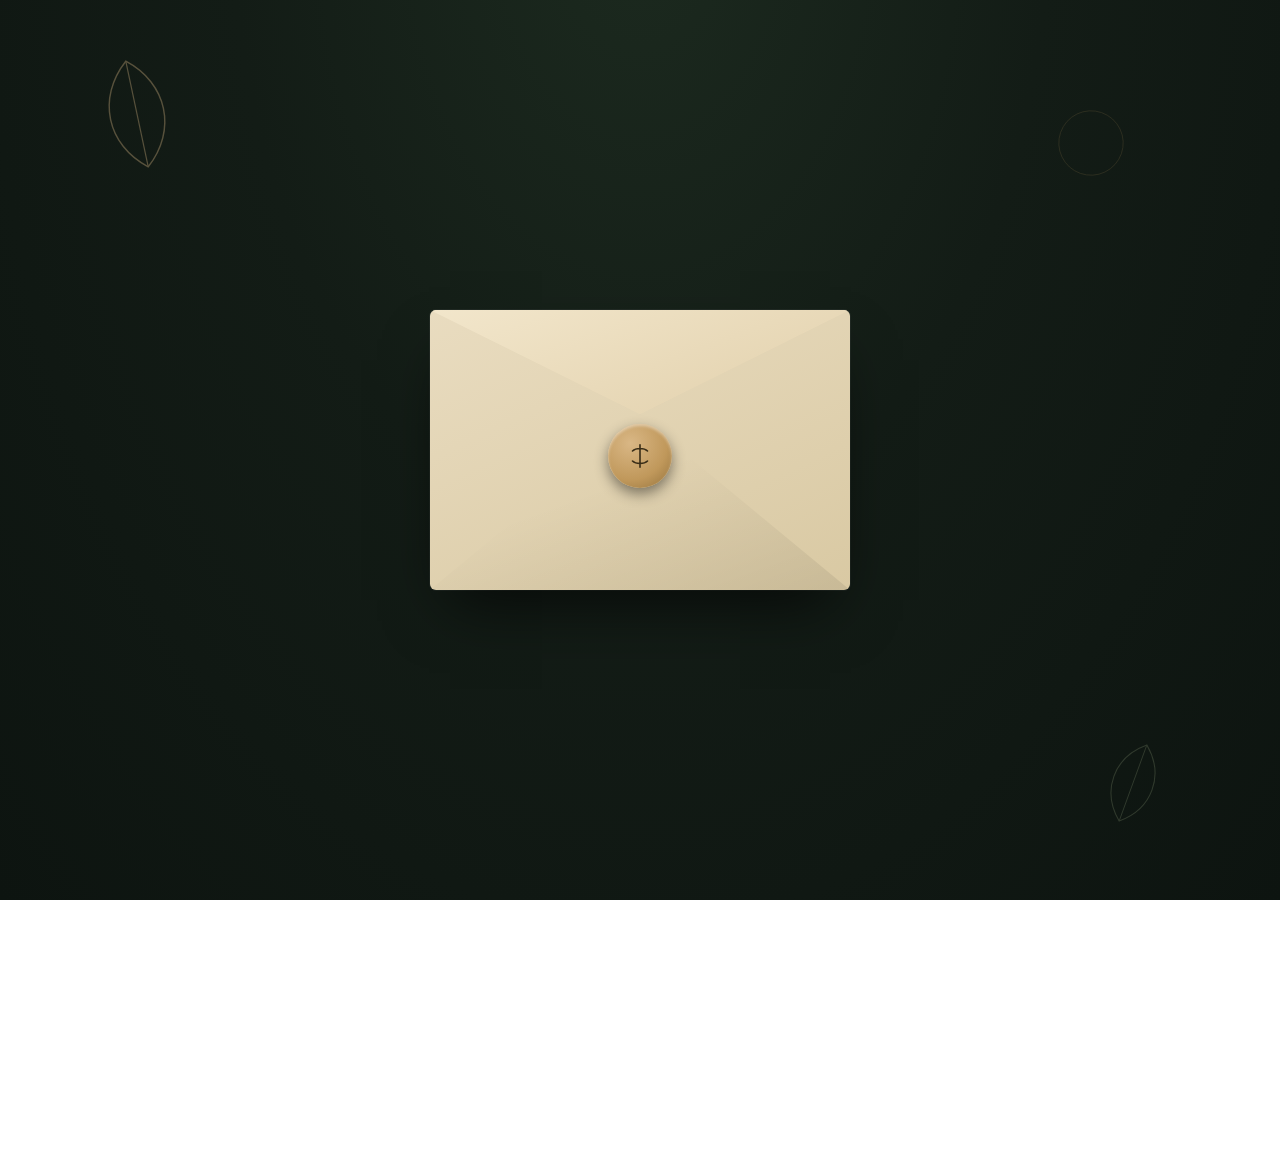
==== index.html @ 8c4a274a "fix default index" ====
<!DOCTYPE html>
<html lang="id">
<head>
<meta charset="UTF-8">
<meta name="viewport" content="width=device-width, initial-scale=1.0">
<title>Sebuah Kabar Dari Kami</title>
<link rel="preconnect" href="https://fonts.googleapis.com">
<link href="https://fonts.googleapis.com/css2?family=Cormorant+Garamond:ital,wght@0,400;0,500;0,600;1,400;1,500&family=Jost:wght@300;400;500&display=swap" rel="stylesheet">
<style>
  :root{
    --bg-deep: #131c16;
    --bg-deep-2: #0d1410;
    --paper: #faf5e9;
    --paper-shadow: #e8dcc4;
    --ink: #2a2f26;
    --ink-soft: #5b6152;
    --gold: #c0985b;
    --gold-soft: #d9b785;
    --sage: #6d7a5e;
    --rose: #b6796f;
  }

  *{ box-sizing:border-box; }

  html,body{
    margin:0;
    padding:0;
    min-height:100vh;
    background:
      radial-gradient(ellipse at 50% -10%, #1c2a1f 0%, var(--bg-deep) 45%, var(--bg-deep-2) 100%);
    font-family:'Jost', sans-serif;
    color: var(--ink);
    overflow-x:hidden;
  }

  .stage{
    min-height:100vh;
    display:flex;
    align-items:center;
    justify-content:center;
    padding: 40px 20px;
    position:relative;
  }

  /* ambient floating botanical lines */
  .leaf{
    position:absolute;
    opacity:0.35;
    pointer-events:none;
  }
  .leaf svg{ width:100%; height:100%; display:block; }
  .leaf.l1{ width:120px; top:6%; left:6%; transform:rotate(-12deg); }
  .leaf.l2{ width:90px; bottom:8%; right:8%; transform:rotate(20deg); }
  .leaf.l3{ width:70px; top:12%; right:12%; transform:rotate(8deg); opacity:0.2; }

  /* ===== ENVELOPE ===== */
  .envelope-wrap{
    perspective: 1800px;
    width: 100%;
    max-width: 420px;
  }

  .envelope{
    position:relative;
    width:100%;
    aspect-ratio: 3/2;
    cursor:pointer;
    transition: transform .6s ease;
  }
  .envelope:hover{ transform: translateY(-4px); }
  .envelope.opened{ pointer-events:none; }

  .env-back{
    position:absolute; inset:0;
    background: linear-gradient(155deg, #e9dcc0, #d9c9a3);
    border-radius: 6px;
    box-shadow: 0 30px 60px -20px rgba(0,0,0,0.7), 0 0 0 1px rgba(255,255,255,0.05);
  }

  .env-flap{
    position:absolute;
    top:0; left:0; right:0;
    height: 60%;
    background: linear-gradient(160deg, #f2e6cb, #ddcaa3);
    clip-path: polygon(0 0, 100% 0, 50% 62%);
    transform-origin: top center;
    transition: transform 1s cubic-bezier(.6,-0.1,.25,1);
    z-index:5;
    border-radius: 6px 6px 0 0;
  }
  .envelope.opened .env-flap{
    transform: rotateX(180deg);
    z-index:1;
  }

  .env-shadow-fold{
    position:absolute;
    inset:0;
    background: linear-gradient(160deg, transparent 55%, rgba(0,0,0,0.08) 100%);
    clip-path: polygon(0 100%, 50% 38%, 100% 100%);
    pointer-events:none;
  }

  .seal{
    position:absolute;
    top:52%; left:50%;
    width:64px; height:64px;
    transform: translate(-50%,-50%);
    z-index:6;
    border-radius:50%;
    background: radial-gradient(circle at 35% 30%, var(--gold-soft), var(--gold) 60%, #93713b 100%);
    box-shadow: 0 6px 14px rgba(0,0,0,0.45), inset 0 2px 3px rgba(255,255,255,0.4);
    display:flex; align-items:center; justify-content:center;
    transition: transform .5s ease, opacity .5s ease;
  }
  .seal svg{ width: 30px; height:30px; }
  .envelope.opened .seal{
    transform: translate(-50%,-50%) scale(0.4) rotate(25deg);
    opacity:0;
  }

  .env-hint{
    position:absolute;
    bottom:-38px; left:0; right:0;
    text-align:center;
    color: #cfd6c5;
    font-size:13px;
    letter-spacing:.14em;
    text-transform:uppercase;
    opacity:0.75;
  }
  .envelope.opened + .env-hint, .envelope.opened ~ .env-hint{ opacity:0; }

  .env-hint-wrap.hidden{ opacity:0; transition:opacity .4s ease; }

  /* ===== LETTER ===== */
  .letter{
    position: absolute;
    top: 6%;
    left: 50%;
    width: 92%;
    max-width: 400px;
    transform: translate(-50%, 30px) scale(0.96);
    background: var(--paper);
    box-shadow: 0 40px 80px -25px rgba(0,0,0,0.55);
    border-radius: 4px;
    padding: 44px 30px 38px;
    opacity: 0;
    z-index: 3;
    transition: transform 1s cubic-bezier(.2,.8,.2,1) .35s, opacity .8s ease .35s;
    text-align:center;
  }
  .envelope-wrap.opened .letter{
    opacity:1;
    transform: translate(-50%, -120px) scale(1);
  }
  .envelope-wrap.opened .envelope{ z-index:2; }

  .eyebrow{
    font-size:11px;
    letter-spacing:.3em;
    text-transform:uppercase;
    color: var(--sage);
    margin: 0 0 18px;
  }

  .to-line{
    font-size:13px;
    color: var(--ink-soft);
    margin: 0 0 4px;
    font-style: italic;
  }
  .to-line span{
    color: var(--ink);
    font-weight:500;
    font-style: normal;
  }

  .divider{
    width:56px; height:1px;
    background: var(--gold);
    margin: 18px auto;
    position:relative;
  }
  .divider::before{
    content:'✦';
    position:absolute;
    top:-8px; left:50%;
    transform:translateX(-50%);
    color:var(--gold);
    font-size:11px;
    background:var(--paper);
    padding:0 6px;
  }

  .names{
    font-family:'Cormorant Garamond', serif;
    font-weight:500;
    font-size: 34px;
    line-height:1.15;
    color: var(--ink);
    margin: 0;
  }
  .names em{
    font-style: italic;
    color: var(--rose);
    font-weight:400;
    display:inline-block;
    padding: 0 4px;
  }

  .msg{
    font-size:14.5px;
    line-height:1.85;
    color: var(--ink-soft);
    margin: 22px 0;
    text-align:left;
  }
  .msg p{ margin: 0 0 14px; }
  .msg p:last-child{ margin-bottom:0; }

  .detail-box{
    background: rgba(109,122,94,0.07);
    border: 1px solid rgba(109,122,94,0.2);
    border-radius:8px;
    padding: 16px 18px;
    margin: 22px 0;
    text-align:left;
  }
  .detail-row{
    display:flex;
    gap:10px;
    font-size:13px;
    color: var(--ink);
    margin-bottom:8px;
  }
  .detail-row:last-child{ margin-bottom:0; }
  .detail-row .ico{ color: var(--gold); flex-shrink:0; width:16px; text-align:center; }

  .closing{
    font-family:'Cormorant Garamond', serif;
    font-style: italic;
    font-size: 15px;
    color: var(--ink-soft);
    margin: 20px 0 4px;
  }
  .closing strong{
    display:block;
    font-style:normal;
    font-weight:600;
    font-size:19px;
    color: var(--ink);
    margin-top:4px;
  }

  .cta{
    display:inline-block;
    margin-top: 22px;
    padding: 12px 28px;
    background: var(--ink);
    color: var(--paper);
    text-decoration:none;
    font-size:12.5px;
    letter-spacing:.12em;
    text-transform:uppercase;
    border-radius: 30px;
    transition: background .3s ease, transform .3s ease;
  }
  .cta:hover{ background: var(--sage); transform: translateY(-2px); }

  .footer-note{
    margin-top: 200px;
    text-align:center;
    color:#8b9184;
    font-size:11px;
    letter-spacing:.1em;
    max-width:400px;
  }

  @media (max-width:480px){
    .letter{ padding: 34px 22px 30px; }
    .names{ font-size:28px; }
  }

  @media (prefers-reduced-motion: reduce){
    .env-flap, .letter, .seal, .envelope{ transition:none !important; }
  }
</style>
</head>
<body>

<div class="stage">

  <div class="leaf l1"><svg viewBox="0 0 100 100"><path d="M50 5 C20 30 20 70 50 95 C80 70 80 30 50 5 Z" fill="none" stroke="#d9b785" stroke-width="1.2"/><path d="M50 5 L50 95" stroke="#d9b785" stroke-width="1"/></svg></div>
  <div class="leaf l2"><svg viewBox="0 0 100 100"><path d="M50 5 C20 30 20 70 50 95 C80 70 80 30 50 5 Z" fill="none" stroke="#6d7a5e" stroke-width="1.2"/><path d="M50 5 L50 95" stroke="#6d7a5e" stroke-width="1"/></svg></div>
  <div class="leaf l3"><svg viewBox="0 0 100 100"><circle cx="50" cy="50" r="46" fill="none" stroke="#c0985b" stroke-width="1"/></svg></div>

  <div class="envelope-wrap" id="envWrap">

    <div class="envelope" id="envelope" onclick="openLetter()">
      <div class="env-back"></div>
      <div class="env-shadow-fold"></div>
      <div class="env-flap"></div>
      <div class="seal">
        <svg viewBox="0 0 24 24" fill="none" stroke="#3a2e18" stroke-width="1.3">
          <path d="M12 3 L12 21 M6 8 C6 8 8 6 12 6 C16 6 18 8 18 8 M6 16 C6 16 8 18 12 18 C16 18 18 16 18 16" stroke-linecap="round"/>
        </svg>
      </div>
    </div>

    <div class="letter" id="letter">
      <p class="eyebrow">Sebuah Kabar Dari Kami</p>
      <p class="to-line">Kepada Yth. <span id="recipientName">Teman & Keluarga Tersayang</span></p>
      <div class="divider"></div>

      <h1 class="names">Umu <em>&</em> Anggin</h1>

      <div class="msg">
        <p>Dengan penuh syukur, kami akan melangsungkan pernikahan dalam suasana yang intim dan sederhana, hanya bersama keluarga terdekat.</p>
        <p>Bukan karena kalian kurang berarti — justru sebaliknya, kalian begitu berharga di hati kami. Karena beberapa pertimbangan, kami memilih merayakan hari pernikahan ini dalam lingkaran kecil.</p>
        <p>Mohon maaf apabila kami tidak dapat mengundang secara langsung. Doa restu dari kalian sudah lebih dari cukup untuk kami.</p>
      </div>

      <div class="detail-box">
        <div class="detail-row"><span class="ico">✦</span><span>Sabtu, 10 Oktober 2026</span></div>
        <div class="detail-row"><span class="ico">✦</span><span>Banjarnegara, Jawa Tengah, Indonesia</span></div>
      </div>

      <p class="closing">Dengan cinta,<strong>Umu & Anggin</strong></p>

      <div class="wa-row">
        <a class="cta cta-secondary" href="https://wa.me/6285786750167?text=Selamat%20ya%20atas%20pernikahannya!%20Semoga%20berbahagia%20selalu%20%F0%9F%A4%8D" target="_blank">Ucapan untuk Umu</a>
        <a class="cta cta-secondary" href="https://wa.me/628978184233?text=Selamat%20ya%20atas%20pernikahannya!%20Semoga%20berbahagia%20selalu%20%F0%9F%A4%8D" target="_blank">Ucapan untuk Anggin</a>
      </div>
    </div>

  </div>

  <p class="env-hint" id="hint">Sentuh untuk membuka surat</p>

</div>

<script>
  // Baca nama penerima dari link, contoh: undangan.html?to=Budi+%26+Keluarga
  (function setRecipientName(){
    const params = new URLSearchParams(window.location.search);
    const name = params.get('to');
    if(name && name.trim().length){
      document.getElementById('recipientName').textContent = name.trim();
    }
  })();

  function openLetter(){
    const wrap = document.getElementById('envWrap');
    const env = document.getElementById('envelope');
    const hint = document.getElementById('hint');
    if(wrap.classList.contains('opened')) return;
    env.classList.add('opened');
    wrap.classList.add('opened');
    hint.style.transition = 'opacity .4s ease';
    hint.style.opacity = '0';
  }
</script>

</body>
</html>
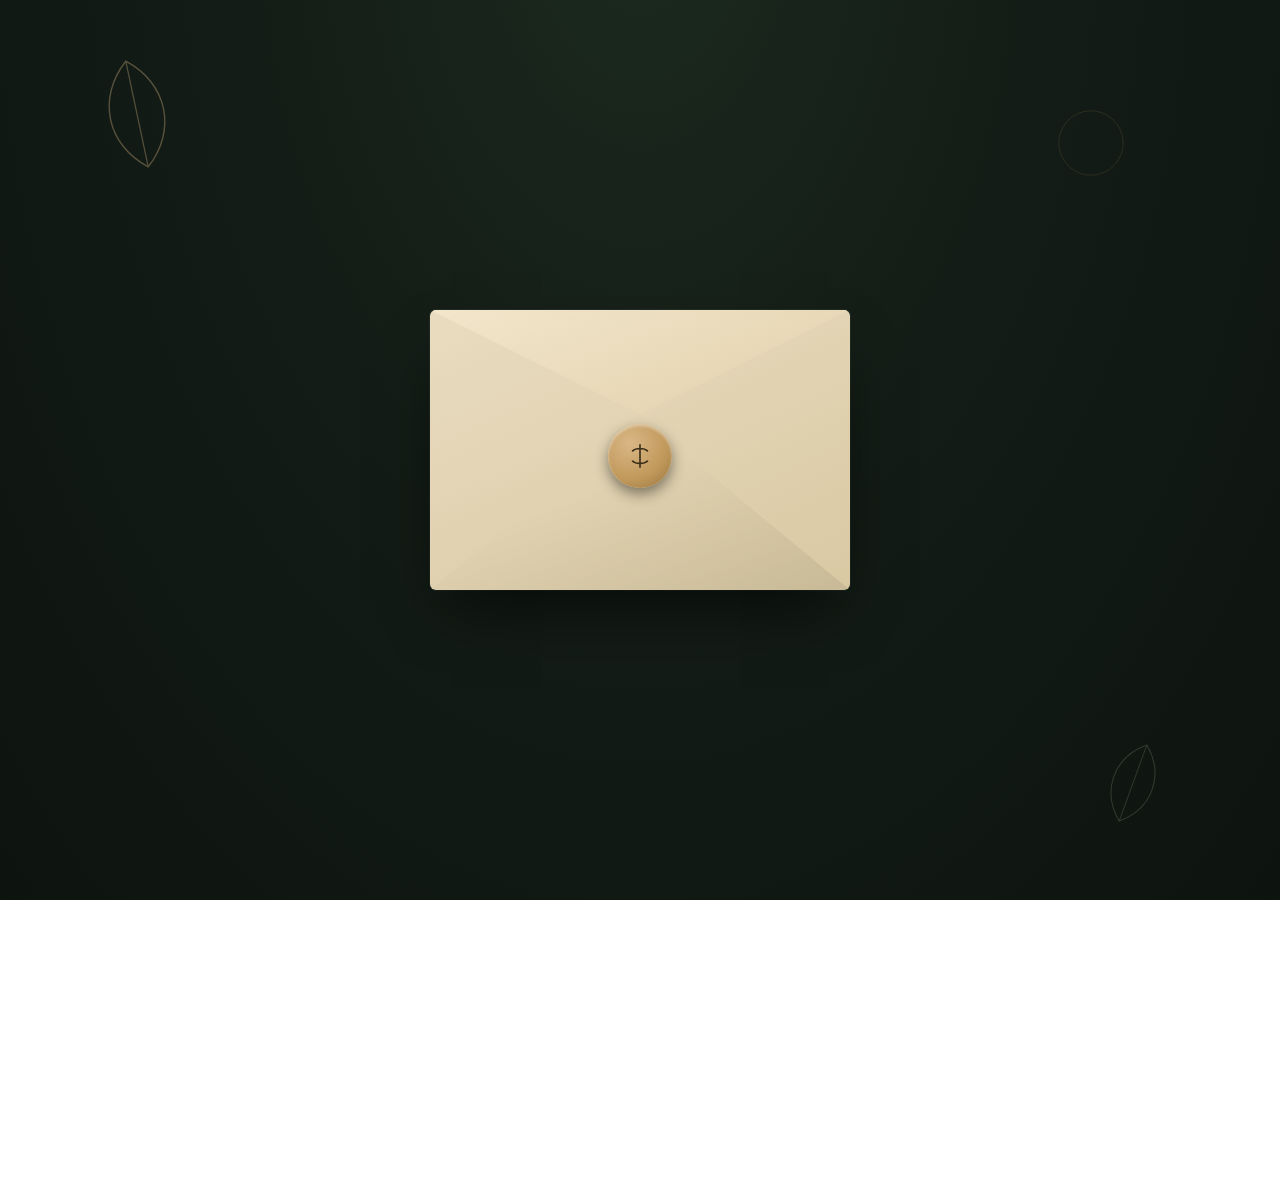
==== commit b07e43ff: "feat(styles): perbaikan styling dan penambahan elemen UI - Perbaiki variabel warna CSS agar lebih ko" ====
--- a/index.html
+++ b/index.html
@@ -3,293 +3,14 @@
 <head>
 <meta charset="UTF-8">
 <meta name="viewport" content="width=device-width, initial-scale=1.0">
-<title>Sebuah Kabar Dari Kami</title>
+<title>Surat Cinta dari Umu & Anggin</title>
 <link rel="preconnect" href="https://fonts.googleapis.com">
 <link href="https://fonts.googleapis.com/css2?family=Cormorant+Garamond:ital,wght@0,400;0,500;0,600;1,400;1,500&family=Jost:wght@300;400;500&display=swap" rel="stylesheet">
-<style>
-  :root{
-    --bg-deep: #131c16;
-    --bg-deep-2: #0d1410;
-    --paper: #faf5e9;
-    --paper-shadow: #e8dcc4;
-    --ink: #2a2f26;
-    --ink-soft: #5b6152;
-    --gold: #c0985b;
-    --gold-soft: #d9b785;
-    --sage: #6d7a5e;
-    --rose: #b6796f;
-  }
-
-  *{ box-sizing:border-box; }
-
-  html,body{
-    margin:0;
-    padding:0;
-    min-height:100vh;
-    background:
-      radial-gradient(ellipse at 50% -10%, #1c2a1f 0%, var(--bg-deep) 45%, var(--bg-deep-2) 100%);
-    font-family:'Jost', sans-serif;
-    color: var(--ink);
-    overflow-x:hidden;
-  }
-
-  .stage{
-    min-height:100vh;
-    display:flex;
-    align-items:center;
-    justify-content:center;
-    padding: 40px 20px;
-    position:relative;
-  }
-
-  /* ambient floating botanical lines */
-  .leaf{
-    position:absolute;
-    opacity:0.35;
-    pointer-events:none;
-  }
-  .leaf svg{ width:100%; height:100%; display:block; }
-  .leaf.l1{ width:120px; top:6%; left:6%; transform:rotate(-12deg); }
-  .leaf.l2{ width:90px; bottom:8%; right:8%; transform:rotate(20deg); }
-  .leaf.l3{ width:70px; top:12%; right:12%; transform:rotate(8deg); opacity:0.2; }
-
-  /* ===== ENVELOPE ===== */
-  .envelope-wrap{
-    perspective: 1800px;
-    width: 100%;
-    max-width: 420px;
-  }
-
-  .envelope{
-    position:relative;
-    width:100%;
-    aspect-ratio: 3/2;
-    cursor:pointer;
-    transition: transform .6s ease;
-  }
-  .envelope:hover{ transform: translateY(-4px); }
-  .envelope.opened{ pointer-events:none; }
-
-  .env-back{
-    position:absolute; inset:0;
-    background: linear-gradient(155deg, #e9dcc0, #d9c9a3);
-    border-radius: 6px;
-    box-shadow: 0 30px 60px -20px rgba(0,0,0,0.7), 0 0 0 1px rgba(255,255,255,0.05);
-  }
-
-  .env-flap{
-    position:absolute;
-    top:0; left:0; right:0;
-    height: 60%;
-    background: linear-gradient(160deg, #f2e6cb, #ddcaa3);
-    clip-path: polygon(0 0, 100% 0, 50% 62%);
-    transform-origin: top center;
-    transition: transform 1s cubic-bezier(.6,-0.1,.25,1);
-    z-index:5;
-    border-radius: 6px 6px 0 0;
-  }
-  .envelope.opened .env-flap{
-    transform: rotateX(180deg);
-    z-index:1;
-  }
-
-  .env-shadow-fold{
-    position:absolute;
-    inset:0;
-    background: linear-gradient(160deg, transparent 55%, rgba(0,0,0,0.08) 100%);
-    clip-path: polygon(0 100%, 50% 38%, 100% 100%);
-    pointer-events:none;
-  }
-
-  .seal{
-    position:absolute;
-    top:52%; left:50%;
-    width:64px; height:64px;
-    transform: translate(-50%,-50%);
-    z-index:6;
-    border-radius:50%;
-    background: radial-gradient(circle at 35% 30%, var(--gold-soft), var(--gold) 60%, #93713b 100%);
-    box-shadow: 0 6px 14px rgba(0,0,0,0.45), inset 0 2px 3px rgba(255,255,255,0.4);
-    display:flex; align-items:center; justify-content:center;
-    transition: transform .5s ease, opacity .5s ease;
-  }
-  .seal svg{ width: 30px; height:30px; }
-  .envelope.opened .seal{
-    transform: translate(-50%,-50%) scale(0.4) rotate(25deg);
-    opacity:0;
-  }
-
-  .env-hint{
-    position:absolute;
-    bottom:-38px; left:0; right:0;
-    text-align:center;
-    color: #cfd6c5;
-    font-size:13px;
-    letter-spacing:.14em;
-    text-transform:uppercase;
-    opacity:0.75;
-  }
-  .envelope.opened + .env-hint, .envelope.opened ~ .env-hint{ opacity:0; }
-
-  .env-hint-wrap.hidden{ opacity:0; transition:opacity .4s ease; }
-
-  /* ===== LETTER ===== */
-  .letter{
-    position: absolute;
-    top: 6%;
-    left: 50%;
-    width: 92%;
-    max-width: 400px;
-    transform: translate(-50%, 30px) scale(0.96);
-    background: var(--paper);
-    box-shadow: 0 40px 80px -25px rgba(0,0,0,0.55);
-    border-radius: 4px;
-    padding: 44px 30px 38px;
-    opacity: 0;
-    z-index: 3;
-    transition: transform 1s cubic-bezier(.2,.8,.2,1) .35s, opacity .8s ease .35s;
-    text-align:center;
-  }
-  .envelope-wrap.opened .letter{
-    opacity:1;
-    transform: translate(-50%, -120px) scale(1);
-  }
-  .envelope-wrap.opened .envelope{ z-index:2; }
-
-  .eyebrow{
-    font-size:11px;
-    letter-spacing:.3em;
-    text-transform:uppercase;
-    color: var(--sage);
-    margin: 0 0 18px;
-  }
-
-  .to-line{
-    font-size:13px;
-    color: var(--ink-soft);
-    margin: 0 0 4px;
-    font-style: italic;
-  }
-  .to-line span{
-    color: var(--ink);
-    font-weight:500;
-    font-style: normal;
-  }
-
-  .divider{
-    width:56px; height:1px;
-    background: var(--gold);
-    margin: 18px auto;
-    position:relative;
-  }
-  .divider::before{
-    content:'✦';
-    position:absolute;
-    top:-8px; left:50%;
-    transform:translateX(-50%);
-    color:var(--gold);
-    font-size:11px;
-    background:var(--paper);
-    padding:0 6px;
-  }
-
-  .names{
-    font-family:'Cormorant Garamond', serif;
-    font-weight:500;
-    font-size: 34px;
-    line-height:1.15;
-    color: var(--ink);
-    margin: 0;
-  }
-  .names em{
-    font-style: italic;
-    color: var(--rose);
-    font-weight:400;
-    display:inline-block;
-    padding: 0 4px;
-  }
-
-  .msg{
-    font-size:14.5px;
-    line-height:1.85;
-    color: var(--ink-soft);
-    margin: 22px 0;
-    text-align:left;
-  }
-  .msg p{ margin: 0 0 14px; }
-  .msg p:last-child{ margin-bottom:0; }
-
-  .detail-box{
-    background: rgba(109,122,94,0.07);
-    border: 1px solid rgba(109,122,94,0.2);
-    border-radius:8px;
-    padding: 16px 18px;
-    margin: 22px 0;
-    text-align:left;
-  }
-  .detail-row{
-    display:flex;
-    gap:10px;
-    font-size:13px;
-    color: var(--ink);
-    margin-bottom:8px;
-  }
-  .detail-row:last-child{ margin-bottom:0; }
-  .detail-row .ico{ color: var(--gold); flex-shrink:0; width:16px; text-align:center; }
-
-  .closing{
-    font-family:'Cormorant Garamond', serif;
-    font-style: italic;
-    font-size: 15px;
-    color: var(--ink-soft);
-    margin: 20px 0 4px;
-  }
-  .closing strong{
-    display:block;
-    font-style:normal;
-    font-weight:600;
-    font-size:19px;
-    color: var(--ink);
-    margin-top:4px;
-  }
-
-  .cta{
-    display:inline-block;
-    margin-top: 22px;
-    padding: 12px 28px;
-    background: var(--ink);
-    color: var(--paper);
-    text-decoration:none;
-    font-size:12.5px;
-    letter-spacing:.12em;
-    text-transform:uppercase;
-    border-radius: 30px;
-    transition: background .3s ease, transform .3s ease;
-  }
-  .cta:hover{ background: var(--sage); transform: translateY(-2px); }
-
-  .footer-note{
-    margin-top: 200px;
-    text-align:center;
-    color:#8b9184;
-    font-size:11px;
-    letter-spacing:.1em;
-    max-width:400px;
-  }
-
-  @media (max-width:480px){
-    .letter{ padding: 34px 22px 30px; }
-    .names{ font-size:28px; }
-  }
-
-  @media (prefers-reduced-motion: reduce){
-    .env-flap, .letter, .seal, .envelope{ transition:none !important; }
-  }
-</style>
+<link rel="stylesheet" href="assets/css/main.css">
 </head>
 <body>
 
-<div class="stage">
+<div class="stage" id="guestView">
 
   <div class="leaf l1"><svg viewBox="0 0 100 100"><path d="M50 5 C20 30 20 70 50 95 C80 70 80 30 50 5 Z" fill="none" stroke="#d9b785" stroke-width="1.2"/><path d="M50 5 L50 95" stroke="#d9b785" stroke-width="1"/></svg></div>
   <div class="leaf l2"><svg viewBox="0 0 100 100"><path d="M50 5 C20 30 20 70 50 95 C80 70 80 30 50 5 Z" fill="none" stroke="#6d7a5e" stroke-width="1.2"/><path d="M50 5 L50 95" stroke="#6d7a5e" stroke-width="1"/></svg></div>
@@ -313,24 +34,24 @@
       <p class="to-line">Kepada Yth. <span id="recipientName">Teman & Keluarga Tersayang</span></p>
       <div class="divider"></div>
 
-      <h1 class="names">Umu <em>&</em> Anggin</h1>
+      <h1 class="names">[Nama Pria] <em>&</em> [Nama Wanita]</h1>
 
       <div class="msg">
         <p>Dengan penuh syukur, kami akan melangsungkan pernikahan dalam suasana yang intim dan sederhana, hanya bersama keluarga terdekat.</p>
-        <p>Bukan karena kalian kurang berarti — justru sebaliknya, kalian begitu berharga di hati kami. Karena beberapa pertimbangan, kami memilih merayakan hari pernikahan ini dalam lingkaran kecil.</p>
+        <p>Bukan karena kalian kurang berarti — justru sebaliknya, kalian begitu berharga di hati kami. Karena beberapa pertimbangan, kami memilih merayakan hari ini dalam lingkaran kecil.</p>
         <p>Mohon maaf apabila kami tidak dapat mengundang secara langsung. Doa restu dari kalian sudah lebih dari cukup untuk kami.</p>
       </div>
 
       <div class="detail-box">
-        <div class="detail-row"><span class="ico">✦</span><span>Sabtu, 10 Oktober 2026</span></div>
-        <div class="detail-row"><span class="ico">✦</span><span>Banjarnegara, Jawa Tengah, Indonesia</span></div>
+        <div class="detail-row"><span class="ico">✦</span><span>[Hari, Tanggal Bulan Tahun]</span></div>
+        <div class="detail-row"><span class="ico">✦</span><span>[Kota, Indonesia]</span></div>
       </div>
 
-      <p class="closing">Dengan cinta,<strong>Umu & Anggin</strong></p>
+      <p class="closing">Dengan cinta,<strong>[Nama Pria] & [Nama Wanita]</strong></p>
 
       <div class="wa-row">
-        <a class="cta cta-secondary" href="https://wa.me/6285786750167?text=Selamat%20ya%20atas%20pernikahannya!%20Semoga%20berbahagia%20selalu%20%F0%9F%A4%8D" target="_blank">Ucapan untuk Umu</a>
-        <a class="cta cta-secondary" href="https://wa.me/628978184233?text=Selamat%20ya%20atas%20pernikahannya!%20Semoga%20berbahagia%20selalu%20%F0%9F%A4%8D" target="_blank">Ucapan untuk Anggin</a>
+        <a class="cta cta-secondary" href="https://wa.me/62xxxxxxxxxx1?text=Selamat%20ya%20atas%20pernikahannya!%20Semoga%20berbahagia%20selalu%20%F0%9F%A4%8D" target="_blank">Ucapan untuk [Nama Pria]</a>
+        <a class="cta cta-secondary" href="https://wa.me/62xxxxxxxxxx2?text=Selamat%20ya%20atas%20pernikahannya!%20Semoga%20berbahagia%20selalu%20%F0%9F%A4%8D" target="_blank">Ucapan untuk [Nama Wanita]</a>
       </div>
     </div>
 
@@ -340,27 +61,42 @@
 
 </div>
 
-<script>
-  // Baca nama penerima dari link, contoh: undangan.html?to=Budi+%26+Keluarga
-  (function setRecipientName(){
-    const params = new URLSearchParams(window.location.search);
-    const name = params.get('to');
-    if(name && name.trim().length){
-      document.getElementById('recipientName').textContent = name.trim();
-    }
-  })();
+<!-- ====== PANEL ADMIN (hanya kamu yang lihat) ====== -->
+<div class="admin-card" id="adminPanel" style="display:none;">
+  <p class="eyebrow" style="text-align:center;">Alat Bantu · Hanya Kamu</p>
+  <h1 class="admin-title">Generator Pesan & Link</h1>
+  <p class="admin-subtitle">Isi sekali, dapat pesan + link personal per orang, siap dikirim ke WA masing-masing.</p>
+  <div class="divider" style="margin:0 auto 24px;"></div>
 
-  function openLetter(){
-    const wrap = document.getElementById('envWrap');
-    const env = document.getElementById('envelope');
-    const hint = document.getElementById('hint');
-    if(wrap.classList.contains('opened')) return;
-    env.classList.add('opened');
-    wrap.classList.add('opened');
-    hint.style.transition = 'opacity .4s ease';
-    hint.style.opacity = '0';
-  }
-</script>
+  <p class="section-label first">1. Link Halaman Ini</p>
+  <div class="field">
+    <input type="text" id="baseUrl" placeholder="https://undangan-kamu.com/index.html">
+    <p class="hint">Isi dengan link undangan ini setelah kamu upload ke hosting (tanpa ?admin=1 di belakangnya).</p>
+  </div>
+
+  <p class="section-label">2. Template Pesan</p>
+  <div class="field">
+    <textarea id="template">Halo {nama} 🤍
+Ada kabar bahagia dari kami, izin berbagi ya. Mohon dibuka link berikut:
+{link}
+
+Ditunggu doanya, terima kasih banyak 🙏</textarea>
+    <p class="hint">Pakai <span class="tag-btn">{nama}</span> dan <span class="tag-btn">{link}</span> — otomatis diganti sesuai penerima.</p>
+  </div>
+
+  <p class="section-label">3. Daftar Penerima</p>
+  <div class="field">
+    <label>Format: Nama, Nomor WA — satu orang per baris</label>
+    <textarea id="recipients" placeholder="Kak Rina, 6281234567890&#10;Dimas, 6289876543210"></textarea>
+    <p class="hint">Nomor pakai awalan 62 (ganti 0 di depan), tanpa spasi/tanda +.</p>
+  </div>
+
+  <p class="section-label">Hasil — Siap Kirim</p>
+  <div class="batch-out" id="batchOut">
+    <p class="empty-msg">Isi ketiga bagian di atas dulu, hasilnya bakal muncul di sini.</p>
+  </div>
+</div>
+<script src="assets/js/main.js"></script>
 
 </body>
 </html>
--- a/assets/css/main.css
+++ b/assets/css/main.css
@@ -0,0 +1,362 @@
+:root{
+    --bg-deep: #131c16;
+    --bg-deep-2: #0d1410;
+    --paper: #faf5e9;
+    --paper-shadow: #e8dcc4;
+    --ink: #2a2f26;
+    --ink-soft: #5b6152;
+    --gold: #c0985b;
+    --gold-soft: #d9b785;
+    --sage: #6d7a5e;
+    --rose: #b6796f;
+  }
+
+  *{ box-sizing:border-box; }
+
+  html,body{
+    margin:0;
+    padding:0;
+    min-height:100vh;
+    background:
+      radial-gradient(ellipse at 50% -10%, #1c2a1f 0%, var(--bg-deep) 45%, var(--bg-deep-2) 100%);
+    font-family:'Jost', sans-serif;
+    color: var(--ink);
+    overflow-x:hidden;
+  }
+
+  .stage{
+    min-height:100vh;
+    display:flex;
+    align-items:center;
+    justify-content:center;
+    padding: 40px 20px;
+    position:relative;
+  }
+
+  /* ambient floating botanical lines */
+  .leaf{
+    position:absolute;
+    opacity:0.35;
+    pointer-events:none;
+  }
+  .leaf svg{ width:100%; height:100%; display:block; }
+  .leaf.l1{ width:120px; top:6%; left:6%; transform:rotate(-12deg); }
+  .leaf.l2{ width:90px; bottom:8%; right:8%; transform:rotate(20deg); }
+  .leaf.l3{ width:70px; top:12%; right:12%; transform:rotate(8deg); opacity:0.2; }
+
+  /* ===== ENVELOPE ===== */
+  .envelope-wrap{
+    perspective: 1800px;
+    width: 100%;
+    max-width: 420px;
+  }
+
+  .envelope{
+    position:relative;
+    width:100%;
+    aspect-ratio: 3/2;
+    cursor:pointer;
+    transition: transform .6s ease;
+  }
+  .envelope:hover{ transform: translateY(-4px); }
+  .envelope.opened{ pointer-events:none; }
+
+  .env-back{
+    position:absolute; inset:0;
+    background: linear-gradient(155deg, #e9dcc0, #d9c9a3);
+    border-radius: 6px;
+    box-shadow: 0 30px 60px -20px rgba(0,0,0,0.7), 0 0 0 1px rgba(255,255,255,0.05);
+  }
+
+  .env-flap{
+    position:absolute;
+    top:0; left:0; right:0;
+    height: 60%;
+    background: linear-gradient(160deg, #f2e6cb, #ddcaa3);
+    clip-path: polygon(0 0, 100% 0, 50% 62%);
+    transform-origin: top center;
+    transition: transform 1s cubic-bezier(.6,-0.1,.25,1);
+    z-index:5;
+    border-radius: 6px 6px 0 0;
+  }
+  .envelope.opened .env-flap{
+    transform: rotateX(180deg);
+    z-index:1;
+  }
+
+  .env-shadow-fold{
+    position:absolute;
+    inset:0;
+    background: linear-gradient(160deg, transparent 55%, rgba(0,0,0,0.08) 100%);
+    clip-path: polygon(0 100%, 50% 38%, 100% 100%);
+    pointer-events:none;
+  }
+
+  .seal{
+    position:absolute;
+    top:52%; left:50%;
+    width:64px; height:64px;
+    transform: translate(-50%,-50%);
+    z-index:6;
+    border-radius:50%;
+    background: radial-gradient(circle at 35% 30%, var(--gold-soft), var(--gold) 60%, #93713b 100%);
+    box-shadow: 0 6px 14px rgba(0,0,0,0.45), inset 0 2px 3px rgba(255,255,255,0.4);
+    display:flex; align-items:center; justify-content:center;
+    transition: transform .5s ease, opacity .5s ease;
+  }
+  .seal svg{ width: 30px; height:30px; }
+  .envelope.opened .seal{
+    transform: translate(-50%,-50%) scale(0.4) rotate(25deg);
+    opacity:0;
+  }
+
+  .env-hint{
+    position:absolute;
+    bottom:-38px; left:0; right:0;
+    text-align:center;
+    color: #cfd6c5;
+    font-size:13px;
+    letter-spacing:.14em;
+    text-transform:uppercase;
+    opacity:0.75;
+  }
+  .envelope.opened + .env-hint, .envelope.opened ~ .env-hint{ opacity:0; }
+
+  .env-hint-wrap.hidden{ opacity:0; transition:opacity .4s ease; }
+
+  /* ===== LETTER ===== */
+  .letter{
+    position: absolute;
+    top: 6%;
+    left: 50%;
+    width: 92%;
+    max-width: 400px;
+    transform: translate(-50%, 30px) scale(0.96);
+    background: var(--paper);
+    box-shadow: 0 40px 80px -25px rgba(0,0,0,0.55);
+    border-radius: 4px;
+    padding: 44px 30px 38px;
+    opacity: 0;
+    z-index: 3;
+    transition: transform 1s cubic-bezier(.2,.8,.2,1) .35s, opacity .8s ease .35s;
+    text-align:center;
+  }
+  .envelope-wrap.opened .letter{
+    opacity:1;
+    transform: translate(-50%, -120px) scale(1);
+  }
+  .envelope-wrap.opened .envelope{ z-index:2; }
+
+  .eyebrow{
+    font-size:11px;
+    letter-spacing:.3em;
+    text-transform:uppercase;
+    color: var(--sage);
+    margin: 0 0 18px;
+  }
+
+  .to-line{
+    font-size:13px;
+    color: var(--ink-soft);
+    margin: 0 0 4px;
+    font-style: italic;
+  }
+  .to-line span{
+    color: var(--ink);
+    font-weight:500;
+    font-style: normal;
+  }
+
+  .divider{
+    width:56px; height:1px;
+    background: var(--gold);
+    margin: 18px auto;
+    position:relative;
+  }
+  .divider::before{
+    content:'✦';
+    position:absolute;
+    top:-8px; left:50%;
+    transform:translateX(-50%);
+    color:var(--gold);
+    font-size:11px;
+    background:var(--paper);
+    padding:0 6px;
+  }
+
+  .names{
+    font-family:'Cormorant Garamond', serif;
+    font-weight:500;
+    font-size: 34px;
+    line-height:1.15;
+    color: var(--ink);
+    margin: 0;
+  }
+  .names em{
+    font-style: italic;
+    color: var(--rose);
+    font-weight:400;
+    display:inline-block;
+    padding: 0 4px;
+  }
+
+  .msg{
+    font-size:14.5px;
+    line-height:1.85;
+    color: var(--ink-soft);
+    margin: 22px 0;
+    text-align:left;
+  }
+  .msg p{ margin: 0 0 14px; }
+  .msg p:last-child{ margin-bottom:0; }
+
+  .detail-box{
+    background: rgba(109,122,94,0.07);
+    border: 1px solid rgba(109,122,94,0.2);
+    border-radius:8px;
+    padding: 16px 18px;
+    margin: 22px 0;
+    text-align:left;
+  }
+  .detail-row{
+    display:flex;
+    gap:10px;
+    font-size:13px;
+    color: var(--ink);
+    margin-bottom:8px;
+  }
+  .detail-row:last-child{ margin-bottom:0; }
+  .detail-row .ico{ color: var(--gold); flex-shrink:0; width:16px; text-align:center; }
+
+  .closing{
+    font-family:'Cormorant Garamond', serif;
+    font-style: italic;
+    font-size: 15px;
+    color: var(--ink-soft);
+    margin: 20px 0 4px;
+  }
+  .closing strong{
+    display:block;
+    font-style:normal;
+    font-weight:600;
+    font-size:19px;
+    color: var(--ink);
+    margin-top:4px;
+  }
+
+  .wa-row{
+    display:flex;
+    gap:10px;
+    margin-top:22px;
+  }
+  .cta-secondary{
+    flex:1;
+    margin-top:0;
+    padding: 12px 14px;
+    font-size:11px;
+  }
+
+  .cta{
+    display:inline-block;
+    margin-top: 22px;
+    padding: 12px 28px;
+    background: var(--ink);
+    color: var(--paper);
+    text-decoration:none;
+    font-size:12.5px;
+    letter-spacing:.12em;
+    text-transform:uppercase;
+    border-radius: 30px;
+    transition: background .3s ease, transform .3s ease;
+  }
+  .cta:hover{ background: var(--sage); transform: translateY(-2px); }
+
+  .footer-note{
+    margin-top: 200px;
+    text-align:center;
+    color:#8b9184;
+    font-size:11px;
+    letter-spacing:.1em;
+    max-width:400px;
+  }
+
+  @media (max-width:480px){
+    .letter{ padding: 34px 22px 30px; }
+    .names{ font-size:28px; }
+    .wa-row{ flex-direction:column; }
+  }
+
+  @media (prefers-reduced-motion: reduce){
+    .env-flap, .letter, .seal, .envelope{ transition:none !important; }
+  }
+
+  /* ===== ADMIN PANEL (generator) ===== */
+  .admin-card{
+    width:100%; max-width: 480px;
+    margin: 40px auto;
+    background: var(--paper);
+    border-radius:6px;
+    padding: 40px 30px 34px;
+    box-shadow: 0 40px 80px -25px rgba(0,0,0,0.55);
+  }
+  .admin-title{
+    font-family:'Cormorant Garamond', serif;
+    font-weight:600; font-size:26px; text-align:center;
+    margin: 0 0 6px; color: var(--ink);
+  }
+  .admin-subtitle{
+    text-align:center; font-size:13px; color: var(--ink-soft);
+    margin: 0 0 24px; line-height:1.6;
+  }
+  .admin-card label{
+    display:block; font-size:12px; letter-spacing:.08em;
+    text-transform:uppercase; color: var(--ink-soft); margin-bottom:7px;
+  }
+  .admin-card .field{ margin-bottom:16px; }
+  .admin-card input[type=text], .admin-card textarea{
+    width:100%; padding:11px 13px; border-radius:6px;
+    border:1px solid rgba(109,122,94,0.3);
+    background:#fff; font-family:'Jost',sans-serif; font-size:14px;
+    color: var(--ink); outline:none;
+    transition: border-color .2s ease;
+  }
+  .admin-card input[type=text]:focus, .admin-card textarea:focus{ border-color: var(--gold); }
+  .admin-card textarea{ resize:vertical; min-height:90px; line-height:1.6; }
+  .admin-card .hint{ font-size:11.5px; color:#8b9184; margin-top:6px; line-height:1.5; }
+  .tag-btn{
+    display:inline-block; font-size:11px;
+    background: rgba(109,122,94,0.12); color: var(--sage);
+    border-radius: 20px; padding: 3px 10px; font-family: monospace;
+  }
+  .section-label{
+    font-size:11px; letter-spacing:.14em; text-transform:uppercase;
+    color: var(--gold); margin: 26px 0 12px; text-align:left;
+    border-top: 1px solid rgba(109,122,94,0.2); padding-top: 20px;
+  }
+  .section-label.first{ border-top:none; padding-top:0; margin-top:0; }
+  .batch-out{ margin-top: 16px; }
+  .batch-row{
+    background:#fff; border:1px solid rgba(109,122,94,0.15);
+    border-radius:8px; padding:13px 14px; margin-bottom:10px;
+  }
+  .batch-row .name{ font-weight:500; font-size:13.5px; color:var(--ink); margin-bottom:4px; }
+  .batch-row .preview{
+    font-size:11.5px; color: var(--ink-soft); line-height:1.5;
+    max-height: 54px; overflow:hidden; margin-bottom:10px; white-space: pre-line;
+  }
+  .batch-row .btns{ display:flex; gap:8px; }
+  .batch-row button{
+    flex:1; padding: 8px 10px; border:none; border-radius:20px;
+    font-size:11px; letter-spacing:.05em; text-transform:uppercase;
+    cursor:pointer; font-family:'Jost',sans-serif;
+    transition: background .25s ease, opacity .2s ease;
+  }
+  .btn-copy{ background: var(--sage); color:#fff; }
+  .btn-copy:hover{ background: var(--ink); }
+  .btn-send{ background: #25D366; color:#fff; }
+  .btn-send:hover{ background: #1eb857; }
+  .empty-msg{ font-size:12.5px; color:#8b9184; text-align:center; padding: 14px 0; }
+
+  @media (max-width:480px){
+    .admin-card{ padding: 32px 20px 28px; }
+  }
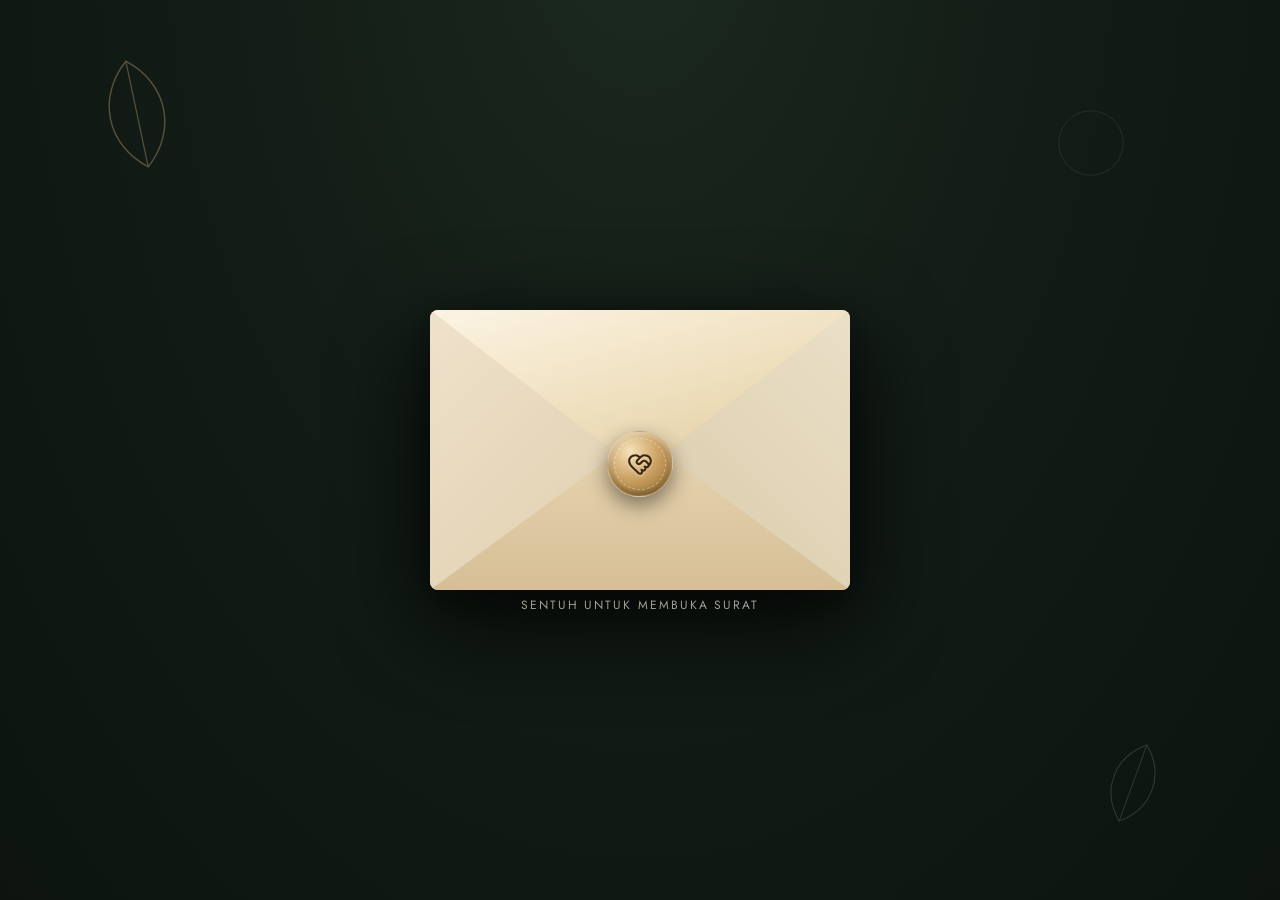
==== commit 42745d81: "feat(visual): perbaiki tampilan amplop dan surat - perbaiki `min-height` pada `body` dan `stage` men" ====
--- a/index.html
+++ b/index.html
@@ -20,12 +20,12 @@
 
     <div class="envelope" id="envelope" onclick="openLetter()">
       <div class="env-back"></div>
-      <div class="env-shadow-fold"></div>
+      <div class="env-left"></div>
+      <div class="env-right"></div>
+      <div class="env-bottom"></div>
       <div class="env-flap"></div>
       <div class="seal">
-        <svg viewBox="0 0 24 24" fill="none" stroke="#3a2e18" stroke-width="1.3">
-          <path d="M12 3 L12 21 M6 8 C6 8 8 6 12 6 C16 6 18 8 18 8 M6 16 C6 16 8 18 12 18 C16 18 18 16 18 16" stroke-linecap="round"/>
-        </svg>
+        <svg xmlns="http://www.w3.org/2000/svg" width="24" height="24" viewBox="0 0 24 24" fill="none" stroke="currentColor" stroke-width="2" stroke-linecap="round" stroke-linejoin="round" class="lucide lucide-heart-handshake preview-icon"><path d="M19.414 14.414C21 12.828 22 11.5 22 9.5a5.5 5.5 0 0 0-9.591-3.676.6.6 0 0 1-.818.001A5.5 5.5 0 0 0 2 9.5c0 2.3 1.5 4 3 5.5l5.535 5.362a2 2 0 0 0 2.879.052 2.12 2.12 0 0 0-.004-3 2.124 2.124 0 1 0 3-3 2.124 2.124 0 0 0 3.004 0 2 2 0 0 0 0-2.828l-1.881-1.882a2.41 2.41 0 0 0-3.409 0l-1.71 1.71a2 2 0 0 1-2.828 0 2 2 0 0 1 0-2.828l2.823-2.762"/></svg>
       </div>
     </div>
 
@@ -55,9 +55,9 @@
       </div>
     </div>
 
+    <p class="env-hint" id="hint" onclick="openLetter()">Sentuh untuk membuka surat</p>
+
   </div>
-
-  <p class="env-hint" id="hint">Sentuh untuk membuka surat</p>
 
 </div>
 
--- a/assets/css/main.css
+++ b/assets/css/main.css
@@ -17,6 +17,7 @@
     margin:0;
     padding:0;
     min-height:100vh;
+    min-height:100dvh;
     background:
       radial-gradient(ellipse at 50% -10%, #1c2a1f 0%, var(--bg-deep) 45%, var(--bg-deep-2) 100%);
     font-family:'Jost', sans-serif;
@@ -26,11 +27,13 @@
 
   .stage{
     min-height:100vh;
+    min-height:100dvh;
     display:flex;
     align-items:center;
     justify-content:center;
-    padding: 40px 20px;
+    padding: 30px 20px;
     position:relative;
+    box-sizing: border-box;
   }
 
   /* ambient floating botanical lines */
@@ -52,98 +55,183 @@
   }
 
   .envelope{
-    position:relative;
-    width:100%;
-    aspect-ratio: 3/2;
-    cursor:pointer;
-    transition: transform .6s ease;
-  }
-  .envelope:hover{ transform: translateY(-4px); }
-  .envelope.opened{ pointer-events:none; }
-
+    position: relative;
+    width: 100%;
+    aspect-ratio: 3 / 2;
+    cursor: pointer;
+    transition: transform .6s cubic-bezier(0.2, 0.8, 0.2, 1);
+    filter: drop-shadow(0 25px 45px rgba(0, 0, 0, 0.7)) drop-shadow(0 10px 15px rgba(0, 0, 0, 0.45));
+  }
+  .envelope:hover{ transform: translateY(-5px); }
+  .envelope.opened{ pointer-events: none; }
+
+  /* Back wall / interior lining of envelope */
   .env-back{
-    position:absolute; inset:0;
-    background: linear-gradient(155deg, #e9dcc0, #d9c9a3);
-    border-radius: 6px;
-    box-shadow: 0 30px 60px -20px rgba(0,0,0,0.7), 0 0 0 1px rgba(255,255,255,0.05);
-  }
-
+    position: absolute;
+    inset: 0;
+    background: linear-gradient(150deg, #d8c6a5 0%, #c5b18e 100%);
+    border-radius: 8px;
+    box-shadow: inset 0 0 30px rgba(0, 0, 0, 0.18);
+  }
+
+  /* Left flap fold */
+  .env-left{
+    position: absolute;
+    inset: 0;
+    background: linear-gradient(135deg, #efe2cb 0%, #d8c5a1 100%);
+    clip-path: polygon(0 0, 0 100%, 53% 50%);
+    border-radius: 8px 0 0 8px;
+    filter: drop-shadow(2px 0 3px rgba(0, 0, 0, 0.08));
+    z-index: 3;
+    pointer-events: none;
+  }
+
+  /* Right flap fold */
+  .env-right{
+    position: absolute;
+    inset: 0;
+    background: linear-gradient(225deg, #eae0c8 0%, #d3c09b 100%);
+    clip-path: polygon(100% 0, 100% 100%, 47% 50%);
+    border-radius: 0 8px 8px 0;
+    filter: drop-shadow(-2px 0 3px rgba(0, 0, 0, 0.08));
+    z-index: 3;
+    pointer-events: none;
+  }
+
+  /* Bottom flap fold (overlapping left and right) */
+  .env-bottom{
+    position: absolute;
+    inset: 0;
+    background: linear-gradient(180deg, #faf1df 0%, #e5d2ad 50%, #d6bf97 100%);
+    clip-path: polygon(0 100%, 100% 100%, 50% 45%);
+    border-radius: 0 0 8px 8px;
+    filter: drop-shadow(0 -4px 6px rgba(0, 0, 0, 0.12));
+    z-index: 4;
+    pointer-events: none;
+  }
+
+  /* Top flap fold */
   .env-flap{
-    position:absolute;
-    top:0; left:0; right:0;
-    height: 60%;
-    background: linear-gradient(160deg, #f2e6cb, #ddcaa3);
-    clip-path: polygon(0 0, 100% 0, 50% 62%);
+    position: absolute;
+    top: 0;
+    left: 0;
+    right: 0;
+    height: 58%;
+    background: linear-gradient(165deg, #fcf4e3 0%, #ecdcb8 60%, #dcc69e 100%);
+    clip-path: polygon(0 0, 100% 0, 50% 100%);
     transform-origin: top center;
-    transition: transform 1s cubic-bezier(.6,-0.1,.25,1);
-    z-index:5;
-    border-radius: 6px 6px 0 0;
+    transition: transform 0.9s cubic-bezier(.4, 0, .2, 1);
+    z-index: 5;
+    border-radius: 8px 8px 0 0;
+    filter: drop-shadow(0 4px 8px rgba(0, 0, 0, 0.22));
   }
   .envelope.opened .env-flap{
     transform: rotateX(180deg);
-    z-index:1;
-  }
-
-  .env-shadow-fold{
-    position:absolute;
-    inset:0;
-    background: linear-gradient(160deg, transparent 55%, rgba(0,0,0,0.08) 100%);
-    clip-path: polygon(0 100%, 50% 38%, 100% 100%);
-    pointer-events:none;
-  }
-
+    z-index: 1;
+    filter: drop-shadow(0 -3px 6px rgba(0, 0, 0, 0.15));
+  }
+
+  /* Realistic Melted Wax Seal */
   .seal{
-    position:absolute;
-    top:52%; left:50%;
-    width:64px; height:64px;
-    transform: translate(-50%,-50%);
-    z-index:6;
-    border-radius:50%;
-    background: radial-gradient(circle at 35% 30%, var(--gold-soft), var(--gold) 60%, #93713b 100%);
-    box-shadow: 0 6px 14px rgba(0,0,0,0.45), inset 0 2px 3px rgba(255,255,255,0.4);
-    display:flex; align-items:center; justify-content:center;
-    transition: transform .5s ease, opacity .5s ease;
-  }
-  .seal svg{ width: 30px; height:30px; }
+    position: absolute;
+    top: 55%;
+    left: 50%;
+    width: 66px;
+    height: 66px;
+    transform: translate(-50%, -50%);
+    z-index: 6;
+    border-radius: 49% 51% 52% 48% / 51% 49% 51% 49%;
+    background: radial-gradient(circle at 35% 30%, #f5e2ba 0%, #cca364 45%, #a17838 80%, #765322 100%);
+    box-shadow: 
+      0 8px 20px rgba(0, 0, 0, 0.45),
+      inset 0 2px 4px rgba(255, 255, 255, 0.5),
+      inset 0 -3px 6px rgba(0, 0, 0, 0.35);
+    display: flex;
+    align-items: center;
+    justify-content: center;
+    transition: transform .5s cubic-bezier(0.4, 0, 0.2, 1), opacity .5s ease;
+    border: 1px solid rgba(255, 255, 255, 0.25);
+    color: #3d2711;
+  }
+  .seal::before{
+    content: '';
+    position: absolute;
+    inset: 6px;
+    border: 1.5px dashed rgba(255, 255, 255, 0.4);
+    border-radius: 50%;
+    pointer-events: none;
+  }
+  .seal svg{
+    width: 26px;
+    height: 26px;
+    stroke: currentColor;
+    filter: drop-shadow(0 1px 1px rgba(255, 255, 255, 0.45));
+  }
   .envelope.opened .seal{
-    transform: translate(-50%,-50%) scale(0.4) rotate(25deg);
-    opacity:0;
+    transform: translate(-50%, -50%) scale(0.3) rotate(25deg);
+    opacity: 0;
   }
 
   .env-hint{
-    position:absolute;
-    bottom:-38px; left:0; right:0;
-    text-align:center;
+    position: absolute;
+    bottom: -36px;
+    left: 0;
+    right: 0;
+    text-align: center;
     color: #cfd6c5;
-    font-size:13px;
-    letter-spacing:.14em;
-    text-transform:uppercase;
-    opacity:0.75;
-  }
-  .envelope.opened + .env-hint, .envelope.opened ~ .env-hint{ opacity:0; }
+    font-size: 12px;
+    letter-spacing: .16em;
+    text-transform: uppercase;
+    opacity: 0.75;
+    cursor: pointer;
+    user-select: none;
+    transition: opacity .4s ease, transform .3s ease;
+    z-index: 7;
+  }
+  .env-hint:hover{
+    opacity: 1;
+    color: #ffffff;
+  }
+  .envelope-wrap.opened .env-hint,
+  .envelope.opened + .env-hint,
+  .envelope.opened ~ .env-hint{
+    opacity: 0;
+    pointer-events: none;
+    transform: translateY(8px);
+  }
 
   .env-hint-wrap.hidden{ opacity:0; transition:opacity .4s ease; }
 
   /* ===== LETTER ===== */
   .letter{
     position: absolute;
-    top: 6%;
+    top: 0;
     left: 50%;
     width: 92%;
     max-width: 400px;
-    transform: translate(-50%, 30px) scale(0.96);
+    transform: translate(-50%, 20px) scale(0.96);
     background: var(--paper);
     box-shadow: 0 40px 80px -25px rgba(0,0,0,0.55);
     border-radius: 4px;
     padding: 44px 30px 38px;
     opacity: 0;
+    pointer-events: none;
+    max-height: 90%;
+    overflow: hidden;
     z-index: 3;
-    transition: transform 1s cubic-bezier(.2,.8,.2,1) .35s, opacity .8s ease .35s;
+    transition: transform 1s cubic-bezier(.2,.8,.2,1) .35s, opacity .8s ease .35s, max-height .8s ease .35s;
     text-align:center;
+  }
+  .envelope-wrap.opened{
+    margin-top: 50px;
+    margin-bottom: 220px;
   }
   .envelope-wrap.opened .letter{
     opacity:1;
-    transform: translate(-50%, -120px) scale(1);
+    max-height: 2000px;
+    overflow: visible;
+    transform: translate(-50%, -100px) scale(1);
+    pointer-events: auto;
   }
   .envelope-wrap.opened .envelope{ z-index:2; }
 
@@ -271,15 +359,6 @@
   }
   .cta:hover{ background: var(--sage); transform: translateY(-2px); }
 
-  .footer-note{
-    margin-top: 200px;
-    text-align:center;
-    color:#8b9184;
-    font-size:11px;
-    letter-spacing:.1em;
-    max-width:400px;
-  }
-
   @media (max-width:480px){
     .letter{ padding: 34px 22px 30px; }
     .names{ font-size:28px; }
